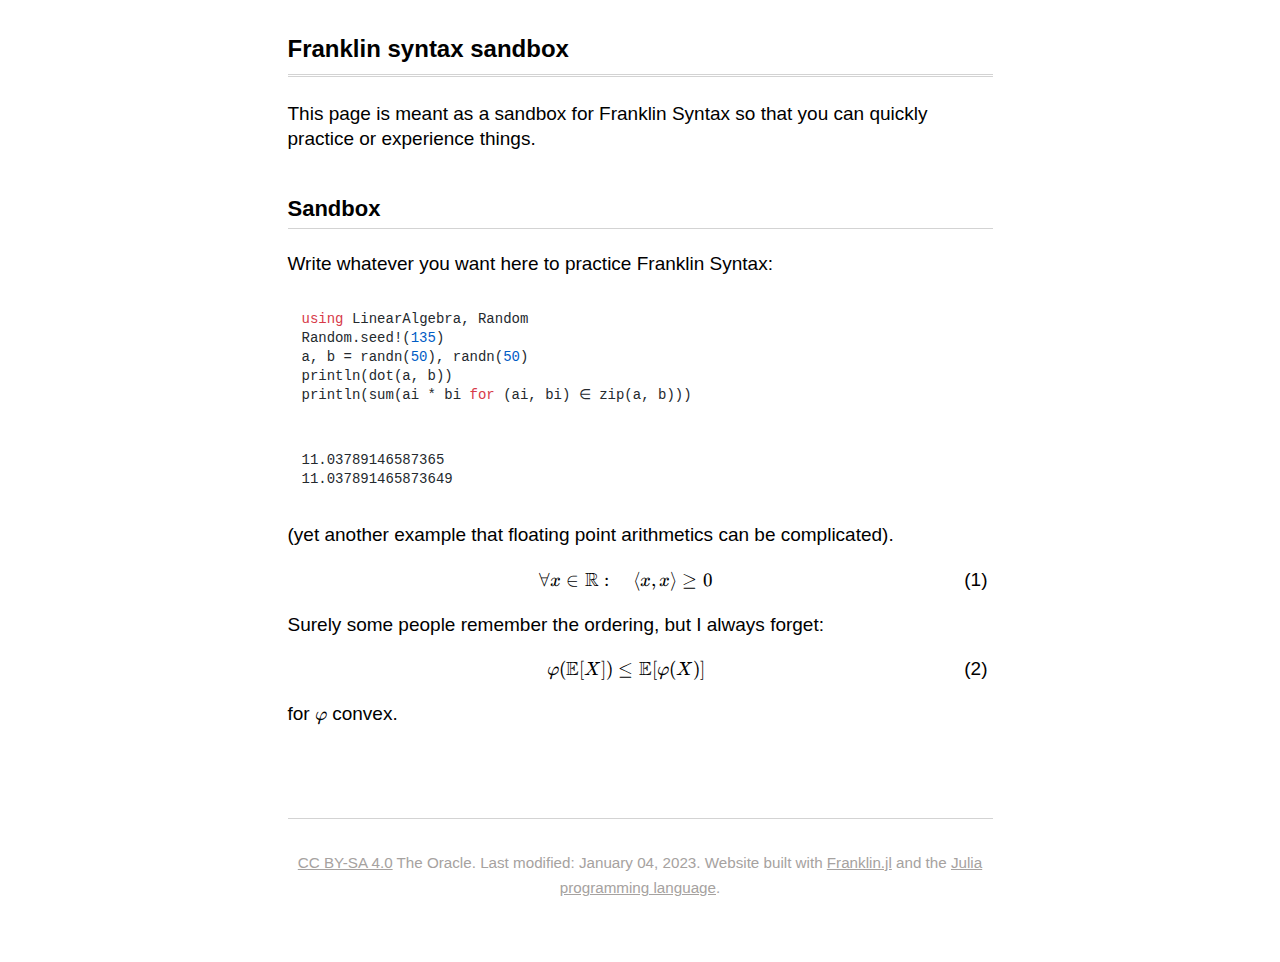
==== index.html @ 7d9d07e1 "Deploying to gh-pages from  @ 5634c76904c3abdac0469a5b4955e408be33cf5e 🚀" ====
<!doctype html> <html lang=en > <meta charset=UTF-8 > <meta name=viewport  content="width=device-width, initial-scale=1"> <link rel=stylesheet  href="/libs/katex/katex.min.css"> <link rel=stylesheet  href="/libs/highlight/styles/github.min.css"> <link rel=stylesheet  href="/css/franklin.css"> <title>Franklin Sandbox</title> <div class=franklin-content ><h1 id=franklin_syntax_sandbox ><a href="#franklin_syntax_sandbox" class=header-anchor >Franklin syntax sandbox</a></h1> <p>This page is meant as a sandbox for Franklin Syntax so that you can quickly practice or experience things.</p> <h2 id=sandbox ><a href="#sandbox" class=header-anchor >Sandbox</a></h2> <p>Write whatever you want here to practice Franklin Syntax:</p> <pre><code class="julia hljs"><span class=hljs-keyword >using</span> LinearAlgebra, Random
Random.seed!(<span class=hljs-number >135</span>)
a, b = randn(<span class=hljs-number >50</span>), randn(<span class=hljs-number >50</span>)
println(dot(a, b))
println(sum(ai * bi <span class=hljs-keyword >for</span> (ai, bi) ∈ zip(a, b)))</code></pre> <pre><code class="plaintext hljs">11.03789146587365
11.037891465873649
</code></pre> <p>&#40;yet another example that floating point arithmetics can be complicated&#41;.</p> <span class=katex-display ><span class=katex ><span class=katex-mathml ><math xmlns="http://www.w3.org/1998/Math/MathML" display=block ><semantics><mrow><mi mathvariant=normal >∀</mi><mi>x</mi><mo>∈</mo><mi mathvariant=double-struck >R</mi><mo>:</mo><mspace width=1em /><mo stretchy=false >⟨</mo><mi>x</mi><mo separator=true >,</mo><mi>x</mi><mo stretchy=false >⟩</mo><mo>≥</mo><mn>0</mn></mrow><annotation encoding="application/x-tex"> \forall x \in \mathbb R:\quad \langle x, x \rangle \ge 0 </annotation></semantics></math></span><span class=katex-html  aria-hidden=true ><span class=base ><span class=strut  style="height:0.7335em;vertical-align:-0.0391em;"></span><span class=mord >∀</span><span class="mord mathnormal">x</span><span class=mspace  style="margin-right:0.2778em;"></span><span class=mrel >∈</span><span class=mspace  style="margin-right:0.2778em;"></span></span><span class=base ><span class=strut  style="height:0.6889em;"></span><span class="mord mathbb">R</span><span class=mspace  style="margin-right:0.2778em;"></span><span class=mrel >:</span><span class=mspace  style="margin-right:1em;"></span><span class=mspace  style="margin-right:0.2778em;"></span></span><span class=base ><span class=strut  style="height:1em;vertical-align:-0.25em;"></span><span class=mopen >⟨</span><span class="mord mathnormal">x</span><span class=mpunct >,</span><span class=mspace  style="margin-right:0.1667em;"></span><span class="mord mathnormal">x</span><span class=mclose >⟩</span><span class=mspace  style="margin-right:0.2778em;"></span><span class=mrel >≥</span><span class=mspace  style="margin-right:0.2778em;"></span></span><span class=base ><span class=strut  style="height:0.6444em;"></span><span class=mord >0</span></span></span></span></span> <p>Surely some people remember the ordering, but I always forget:</p> <span class=katex-display ><span class=katex ><span class=katex-mathml ><math xmlns="http://www.w3.org/1998/Math/MathML" display=block ><semantics><mrow><mi>φ</mi><mo stretchy=false >(</mo><mi mathvariant=double-struck >E</mi><mo stretchy=false >[</mo><mi>X</mi><mo stretchy=false >]</mo><mo stretchy=false >)</mo><mo>≤</mo><mi mathvariant=double-struck >E</mi><mo stretchy=false >[</mo><mi>φ</mi><mo stretchy=false >(</mo><mi>X</mi><mo stretchy=false >)</mo><mo stretchy=false >]</mo></mrow><annotation encoding="application/x-tex"> \varphi(\mathbb E[X]) \le \mathbb E[\varphi(X)] </annotation></semantics></math></span><span class=katex-html  aria-hidden=true ><span class=base ><span class=strut  style="height:1em;vertical-align:-0.25em;"></span><span class="mord mathnormal">φ</span><span class=mopen >(</span><span class="mord mathbb">E</span><span class=mopen >[</span><span class="mord mathnormal" style="margin-right:0.07847em;">X</span><span class=mclose >])</span><span class=mspace  style="margin-right:0.2778em;"></span><span class=mrel >≤</span><span class=mspace  style="margin-right:0.2778em;"></span></span><span class=base ><span class=strut  style="height:1em;vertical-align:-0.25em;"></span><span class="mord mathbb">E</span><span class=mopen >[</span><span class="mord mathnormal">φ</span><span class=mopen >(</span><span class="mord mathnormal" style="margin-right:0.07847em;">X</span><span class=mclose >)]</span></span></span></span></span> <p>for <span class=katex ><span class=katex-mathml ><math xmlns="http://www.w3.org/1998/Math/MathML"><semantics><mrow><mi>φ</mi></mrow><annotation encoding="application/x-tex">\varphi</annotation></semantics></math></span><span class=katex-html  aria-hidden=true ><span class=base ><span class=strut  style="height:0.625em;vertical-align:-0.1944em;"></span><span class="mord mathnormal">φ</span></span></span></span> convex.</p> <div class=page-foot > <a href="http://creativecommons.org/licenses/by-sa/4.0/">CC BY-SA 4.0</a> The Oracle. Last modified: January 04, 2023. Website built with <a href="https://github.com/tlienart/Franklin.jl">Franklin.jl</a> and the <a href="https://julialang.org">Julia programming language</a>. </div> </div> <script src="/libs/highlight/highlight.min.js"></script> <script>hljs.highlightAll();hljs.configure({tabReplace: ' '});</script>
---- libs/highlight/styles/github.min.css ----
pre code.hljs{display:block;overflow-x:auto;padding:1em}code.hljs{padding:3px 5px}/*!
  Theme: GitHub
  Description: Light theme as seen on github.com
  Author: github.com
  Maintainer: @Hirse
  Updated: 2021-05-15

  Outdated base version: https://github.com/primer/github-syntax-light
  Current colors taken from GitHub's CSS
*/.hljs{color:#24292e;background:#fff}.hljs-doctag,.hljs-keyword,.hljs-meta .hljs-keyword,.hljs-template-tag,.hljs-template-variable,.hljs-type,.hljs-variable.language_{color:#d73a49}.hljs-title,.hljs-title.class_,.hljs-title.class_.inherited__,.hljs-title.function_{color:#6f42c1}.hljs-attr,.hljs-attribute,.hljs-literal,.hljs-meta,.hljs-number,.hljs-operator,.hljs-selector-attr,.hljs-selector-class,.hljs-selector-id,.hljs-variable{color:#005cc5}.hljs-meta .hljs-string,.hljs-regexp,.hljs-string{color:#032f62}.hljs-built_in,.hljs-symbol{color:#e36209}.hljs-code,.hljs-comment,.hljs-formula{color:#6a737d}.hljs-name,.hljs-quote,.hljs-selector-pseudo,.hljs-selector-tag{color:#22863a}.hljs-subst{color:#24292e}.hljs-section{color:#005cc5;font-weight:700}.hljs-bullet{color:#735c0f}.hljs-emphasis{color:#24292e;font-style:italic}.hljs-strong{color:#24292e;font-weight:700}.hljs-addition{color:#22863a;background-color:#f0fff4}.hljs-deletion{color:#b31d28;background-color:#ffeef0}
---- css/franklin.css ----
@charset "utf-8"; :root{--block-background:hsl(0,0%,94%);--output-background:hsl(0,0%,98%);--small:14px;--normal:19px;--text-color:hsv(0,0%,20%)}html{font-family:Helvetica,Arial,sans-serif;font-size:var(--normal);color:var(--text-color)}.franklin-content .row{display:block}.franklin-content .left{float:left;margin-right:15px}.franklin-content .right{float:right}.franklin-content .container img{width:auto;padding-left:0;border-radius:10px}.franklin-content .footnote{position:relative;top:-0.5em;font-size:70%}.franklin-content .page-foot a{text-decoration:none;color:#a6a2a0;text-decoration:underline}.page-foot{font-size:80%;font-family:Arial,serif;color:#a6a2a0;text-align:center;margin-top:6em;border-top:1px solid lightgrey;padding-top:2em;margin-bottom:4em}.franklin-toc li{margin:.6rem 0}.franklin-content{position:relative;padding-left:12.5%;padding-right:12.5%;line-height:1.35em}@media (min-width:940px){.franklin-content{width:705px;margin-left:auto;margin-right:auto}}@media (max-width:480px){.franklin-content{padding-left:6%;padding-right:6%}}.franklin-content h1{font-size:24px}.franklin-content h2{font-size:22px}.franklin-content h3{font-size:20px}.franklin-content h1,h2,h3,h4,h5,h6{text-align:left}.franklin-content h1{padding-bottom:.5em;border-bottom:3px double lightgrey;margin-top:1.5em;margin-bottom:1em}.franklin-content h2{padding-bottom:.3em;border-bottom:1px solid lightgrey;margin-top:2em;margin-bottom:1em}.franklin-content h1 a{color:inherit}.franklin-content h1 a:hover{text-decoration:none}.franklin-content h2 a{color:inherit}.franklin-content h2 a:hover{text-decoration:none}.franklin-content h3 a{color:inherit}.franklin-content h3 a:hover{text-decoration:none}.franklin-content h4 a{color:inherit}.franklin-content h4 a:hover{text-decoration:none}.franklin-content h5 a{color:inherit}.franklin-content h5 a:hover{text-decoration:none}.franklin-content h6 a{color:inherit}.franklin-content h6 a:hover{text-decoration:none}.franklin-content table{margin-left:auto;margin-right:auto;border-collapse:collapse;text-align:center}.franklin-toc ol ol{list-style-type:lower-alpha}.franklin-content th,td{font-size:var(--small);padding:10px;border:1px solid black}.franklin-content blockquote{background:var(--block-background);border-left:7px solid #a8a8a8;margin:1.5em 10px;padding:.5em 10px;font-style:italic}.franklin-content blockquote p{display:inline}.franklin-content li p{margin:10px 0}.franklin-content a{color:#004de6;text-decoration:none}.franklin-content a:hover{text-decoration:underline}.franklin-content .eqref a{color:green}.franklin-content .bibref a{color:green}.franklin-content sup{font-size:70%;vertical-align:super;line-height:0}.franklin-content table.fndef{margin:0;margin-bottom:10px}.franklin-content .fndef tr,td{padding:0;border:0;text-align:left}.franklin-content .fndef tr{border-left:2px solid lightgray}.franklin-content .fndef td.fndef-backref{vertical-align:top;font-size:70%;padding-left:5px}.franklin-content .fndef td.fndef-content{font-size:80%;padding-left:10px;width:100%}.franklin-content img{width:70%;text-align:center;padding-left:10%}.franklin-content .img-small img{width:50%;text-align:center;padding-left:20%}body{counter-reset:eqnum}.katex{font-size:1em !important}.katex-display .katex{display:inline-block;white-space:normal}.katex-display::after{counter-increment:eqnum;content:"(" counter(eqnum) ")";position:relative;float:right;padding-right:5px}.nonumber .katex-display::after{counter-increment:nothing;content:""}code{background-color:var(--block-background);padding:.1em .2em;border-radius:2px;font-size:var(--small)}.hljs{font-size:var(--small);line-height:1.35em;border-radius:10px}.hljs-meta{font-weight:bold}.hljs-meta.shell_{color:crimson}.hljs-meta.prompt_{color:#19b333}.code-output{background:var(--output-background);border:1px dashed #dbdbdb}.franklin-content .colbox-blue{background-color:#eef3f5;padding-top:5px;padding-right:10px;padding-left:10px;padding-bottom:5px;margin-left:5px;margin-top:5px;margin-bottom:5px;border-radius:0 10px 10px 0;border-left:5px solid #4c9cf1}
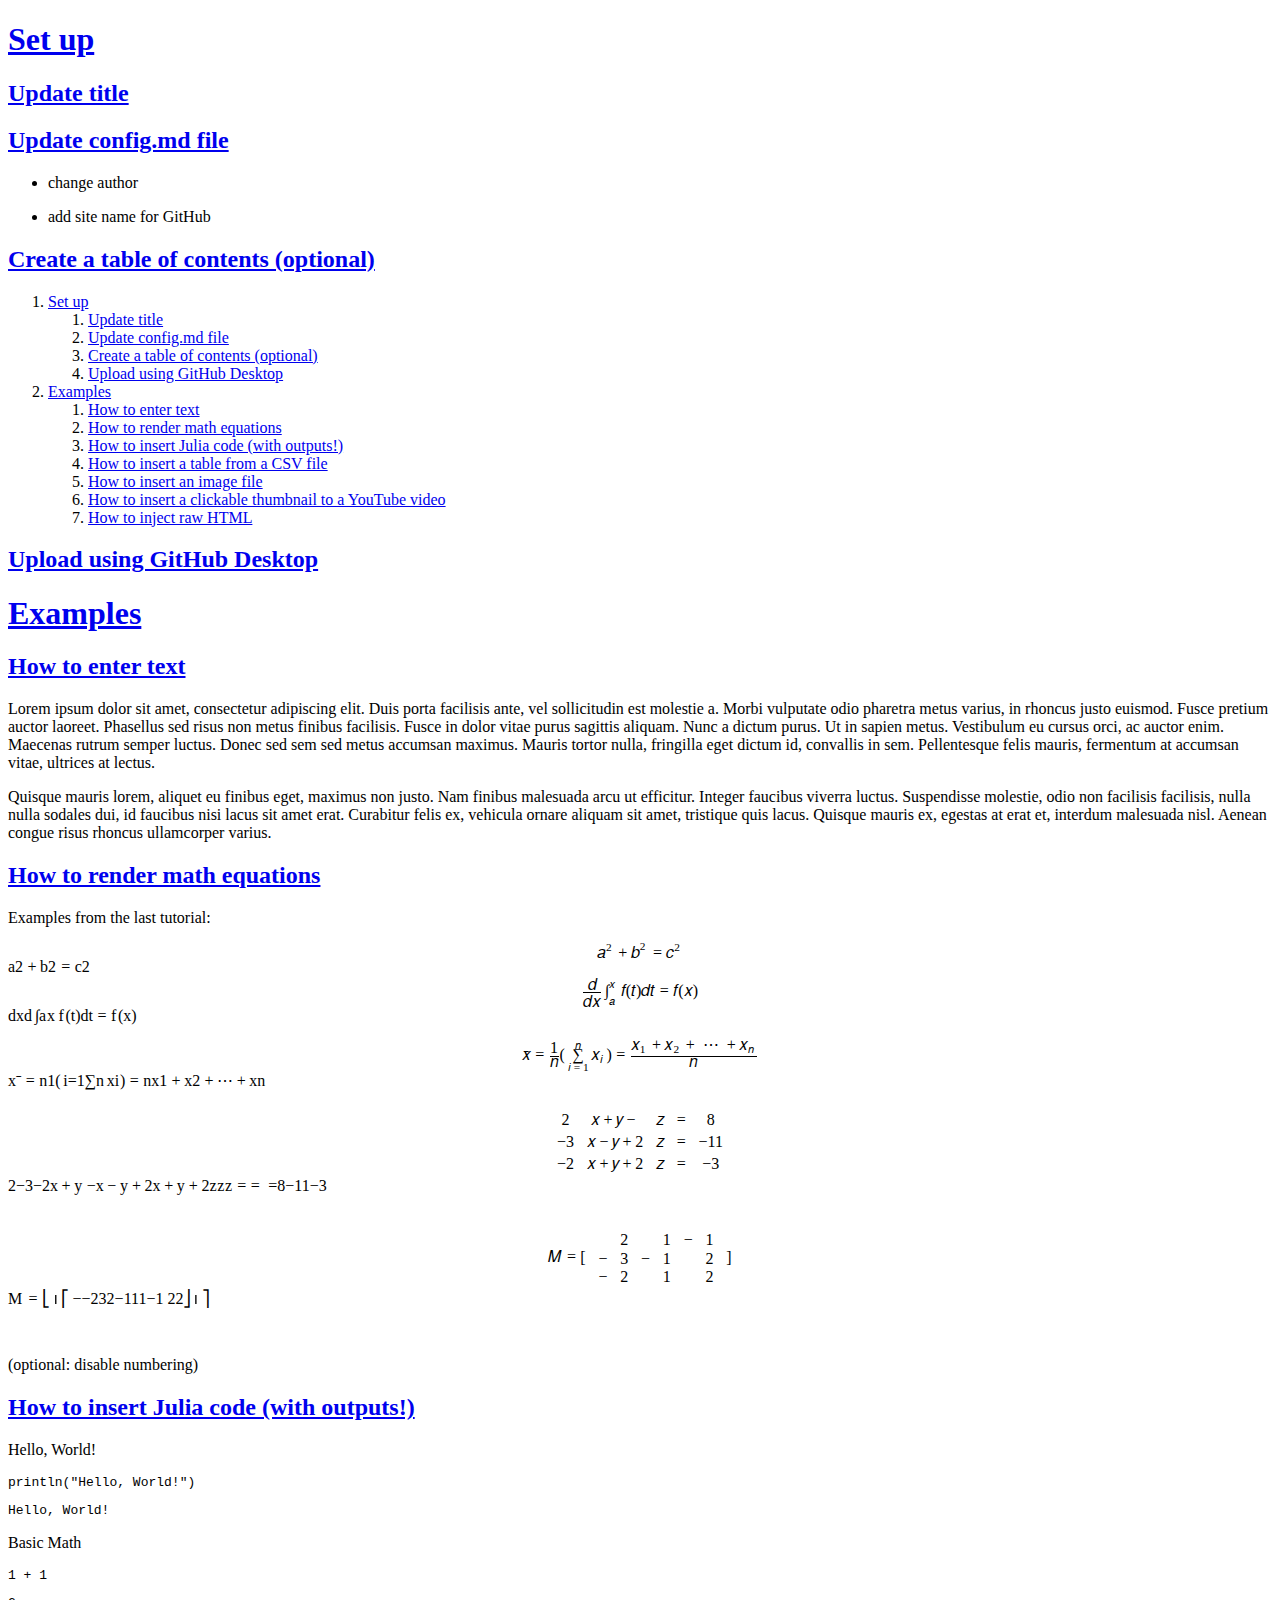
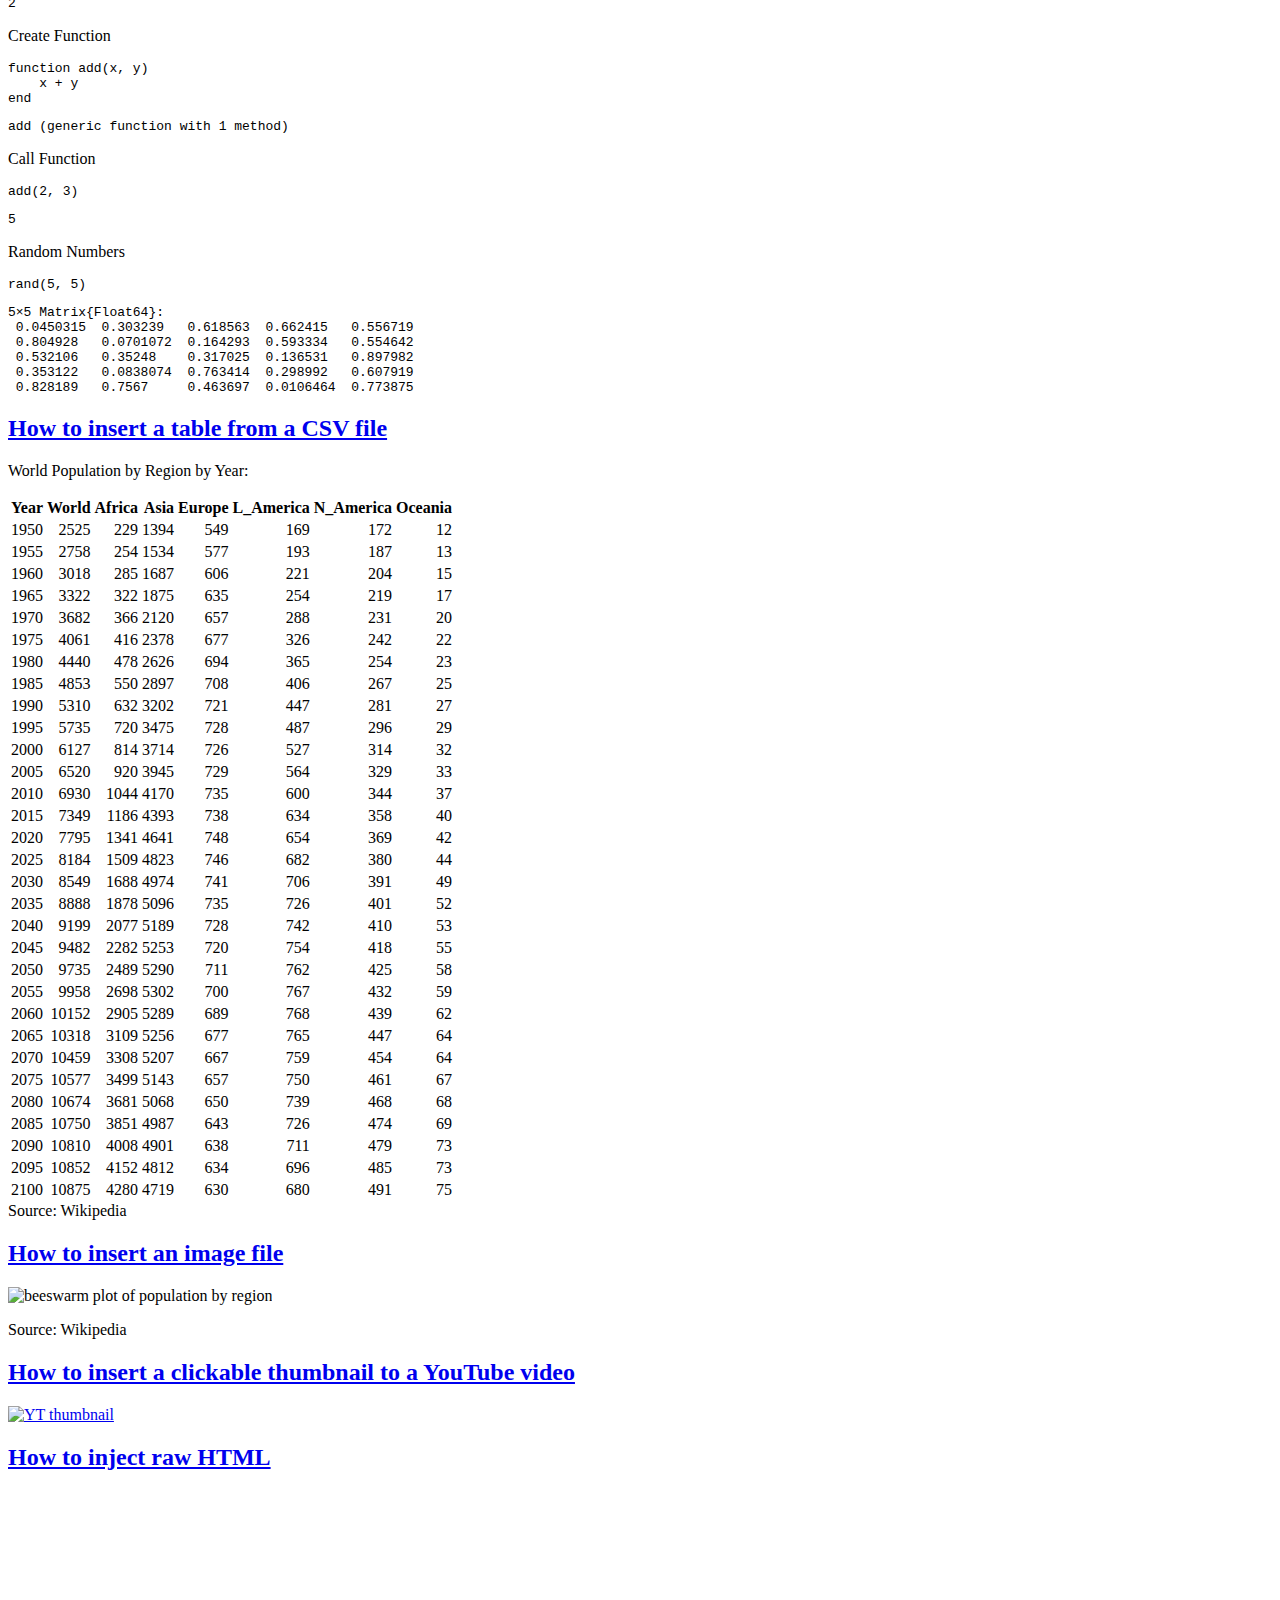
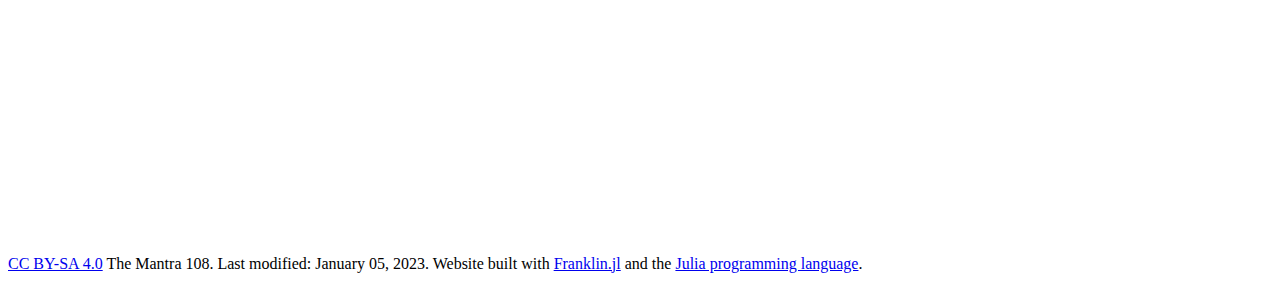
==== commit 64674619: "Deploying to gh-pages from  @ 69cf12d50ca80615fcc13f87eafd05149c657772 🚀" ====
--- a/index.html
+++ b/index.html
@@ -1,7 +1,50 @@
-<!doctype html> <html lang=en > <meta charset=UTF-8 > <meta name=viewport  content="width=device-width, initial-scale=1"> <link rel=stylesheet  href="/libs/katex/katex.min.css"> <link rel=stylesheet  href="/libs/highlight/styles/github.min.css"> <link rel=stylesheet  href="/css/franklin.css"> <title>Franklin Sandbox</title> <div class=franklin-content ><h1 id=franklin_syntax_sandbox ><a href="#franklin_syntax_sandbox" class=header-anchor >Franklin syntax sandbox</a></h1> <p>This page is meant as a sandbox for Franklin Syntax so that you can quickly practice or experience things.</p> <h2 id=sandbox ><a href="#sandbox" class=header-anchor >Sandbox</a></h2> <p>Write whatever you want here to practice Franklin Syntax:</p> <pre><code class="julia hljs"><span class=hljs-keyword >using</span> LinearAlgebra, Random
-Random.seed!(<span class=hljs-number >135</span>)
-a, b = randn(<span class=hljs-number >50</span>), randn(<span class=hljs-number >50</span>)
-println(dot(a, b))
-println(sum(ai * bi <span class=hljs-keyword >for</span> (ai, bi) ∈ zip(a, b)))</code></pre> <pre><code class="plaintext hljs">11.03789146587365
-11.037891465873649
-</code></pre> <p>&#40;yet another example that floating point arithmetics can be complicated&#41;.</p> <span class=katex-display ><span class=katex ><span class=katex-mathml ><math xmlns="http://www.w3.org/1998/Math/MathML" display=block ><semantics><mrow><mi mathvariant=normal >∀</mi><mi>x</mi><mo>∈</mo><mi mathvariant=double-struck >R</mi><mo>:</mo><mspace width=1em /><mo stretchy=false >⟨</mo><mi>x</mi><mo separator=true >,</mo><mi>x</mi><mo stretchy=false >⟩</mo><mo>≥</mo><mn>0</mn></mrow><annotation encoding="application/x-tex"> \forall x \in \mathbb R:\quad \langle x, x \rangle \ge 0 </annotation></semantics></math></span><span class=katex-html  aria-hidden=true ><span class=base ><span class=strut  style="height:0.7335em;vertical-align:-0.0391em;"></span><span class=mord >∀</span><span class="mord mathnormal">x</span><span class=mspace  style="margin-right:0.2778em;"></span><span class=mrel >∈</span><span class=mspace  style="margin-right:0.2778em;"></span></span><span class=base ><span class=strut  style="height:0.6889em;"></span><span class="mord mathbb">R</span><span class=mspace  style="margin-right:0.2778em;"></span><span class=mrel >:</span><span class=mspace  style="margin-right:1em;"></span><span class=mspace  style="margin-right:0.2778em;"></span></span><span class=base ><span class=strut  style="height:1em;vertical-align:-0.25em;"></span><span class=mopen >⟨</span><span class="mord mathnormal">x</span><span class=mpunct >,</span><span class=mspace  style="margin-right:0.1667em;"></span><span class="mord mathnormal">x</span><span class=mclose >⟩</span><span class=mspace  style="margin-right:0.2778em;"></span><span class=mrel >≥</span><span class=mspace  style="margin-right:0.2778em;"></span></span><span class=base ><span class=strut  style="height:0.6444em;"></span><span class=mord >0</span></span></span></span></span> <p>Surely some people remember the ordering, but I always forget:</p> <span class=katex-display ><span class=katex ><span class=katex-mathml ><math xmlns="http://www.w3.org/1998/Math/MathML" display=block ><semantics><mrow><mi>φ</mi><mo stretchy=false >(</mo><mi mathvariant=double-struck >E</mi><mo stretchy=false >[</mo><mi>X</mi><mo stretchy=false >]</mo><mo stretchy=false >)</mo><mo>≤</mo><mi mathvariant=double-struck >E</mi><mo stretchy=false >[</mo><mi>φ</mi><mo stretchy=false >(</mo><mi>X</mi><mo stretchy=false >)</mo><mo stretchy=false >]</mo></mrow><annotation encoding="application/x-tex"> \varphi(\mathbb E[X]) \le \mathbb E[\varphi(X)] </annotation></semantics></math></span><span class=katex-html  aria-hidden=true ><span class=base ><span class=strut  style="height:1em;vertical-align:-0.25em;"></span><span class="mord mathnormal">φ</span><span class=mopen >(</span><span class="mord mathbb">E</span><span class=mopen >[</span><span class="mord mathnormal" style="margin-right:0.07847em;">X</span><span class=mclose >])</span><span class=mspace  style="margin-right:0.2778em;"></span><span class=mrel >≤</span><span class=mspace  style="margin-right:0.2778em;"></span></span><span class=base ><span class=strut  style="height:1em;vertical-align:-0.25em;"></span><span class="mord mathbb">E</span><span class=mopen >[</span><span class="mord mathnormal">φ</span><span class=mopen >(</span><span class="mord mathnormal" style="margin-right:0.07847em;">X</span><span class=mclose >)]</span></span></span></span></span> <p>for <span class=katex ><span class=katex-mathml ><math xmlns="http://www.w3.org/1998/Math/MathML"><semantics><mrow><mi>φ</mi></mrow><annotation encoding="application/x-tex">\varphi</annotation></semantics></math></span><span class=katex-html  aria-hidden=true ><span class=base ><span class=strut  style="height:0.625em;vertical-align:-0.1944em;"></span><span class="mord mathnormal">φ</span></span></span></span> convex.</p> <div class=page-foot > <a href="http://creativecommons.org/licenses/by-sa/4.0/">CC BY-SA 4.0</a> The Oracle. Last modified: January 04, 2023. Website built with <a href="https://github.com/tlienart/Franklin.jl">Franklin.jl</a> and the <a href="https://julialang.org">Julia programming language</a>. </div> </div> <script src="/libs/highlight/highlight.min.js"></script> <script>hljs.highlightAll();hljs.configure({tabReplace: ' '});</script>+<!doctype html> <html lang=en > <meta charset=UTF-8 > <meta name=viewport  content="width=device-width, initial-scale=1"> <link rel=stylesheet  href="/mysite11/libs/katex/katex.min.css"> <link rel=stylesheet  href="/mysite11/libs/highlight/styles/github.min.css"> <link rel=stylesheet  href="/mysite11/css/franklin.css"> <title>My Franklin Sandbox</title> <div class=franklin-content ><h1 id=set_up ><a href="#set_up" class=header-anchor >Set up</a></h1> <h2 id=update_title ><a href="#update_title" class=header-anchor >Update title</a></h2> <h2 id=update_configmd_file ><a href="#update_configmd_file" class=header-anchor >Update config.md file</a></h2> <ul> <li><p>change author</p> <li><p>add site name for GitHub</p> </ul> <h2 id=create_a_table_of_contents_optional ><a href="#create_a_table_of_contents_optional" class=header-anchor >Create a table of contents &#40;optional&#41;</a></h2> <div class=franklin-toc ><ol><li><a href="#set_up">Set up</a><ol><li><a href="#update_title">Update title</a><li><a href="#update_configmd_file">Update config.md file</a><li><a href="#create_a_table_of_contents_optional">Create a table of contents &#40;optional&#41;</a><li><a href="#upload_using_github_desktop">Upload using GitHub Desktop</a></ol><li><a href="#examples">Examples</a><ol><li><a href="#how_to_enter_text">How to enter text</a><li><a href="#how_to_render_math_equations">How to render math equations</a><li><a href="#how_to_insert_julia_code_with_outputs">How to insert Julia code &#40;with outputs&#33;&#41;</a><li><a href="#how_to_insert_a_table_from_a_csv_file">How to insert a table from a CSV file</a><li><a href="#how_to_insert_an_image_file">How to insert an image file</a><li><a href="#how_to_insert_a_clickable_thumbnail_to_a_youtube_video">How to insert a clickable thumbnail to a YouTube video</a><li><a href="#how_to_inject_raw_html">How to inject raw HTML</a></ol></ol></div> <h2 id=upload_using_github_desktop ><a href="#upload_using_github_desktop" class=header-anchor >Upload using GitHub Desktop</a></h2> <h1 id=examples ><a href="#examples" class=header-anchor >Examples</a></h1> <h2 id=how_to_enter_text ><a href="#how_to_enter_text" class=header-anchor >How to enter text</a></h2> <p>Lorem ipsum dolor sit amet, consectetur adipiscing elit. Duis porta facilisis ante, vel sollicitudin est molestie a. Morbi vulputate odio pharetra metus varius, in rhoncus justo euismod. Fusce pretium auctor laoreet. Phasellus sed risus non metus finibus facilisis. Fusce in dolor vitae purus sagittis aliquam. Nunc a dictum purus. Ut in sapien metus. Vestibulum eu cursus orci, ac auctor enim. Maecenas rutrum semper luctus. Donec sed sem sed metus accumsan maximus. Mauris tortor nulla, fringilla eget dictum id, convallis in sem. Pellentesque felis mauris, fermentum at accumsan vitae, ultrices at lectus.</p> <p>Quisque mauris lorem, aliquet eu finibus eget, maximus non justo. Nam finibus malesuada arcu ut efficitur. Integer faucibus viverra luctus. Suspendisse molestie, odio non facilisis facilisis, nulla nulla sodales dui, id faucibus nisi lacus sit amet erat. Curabitur felis ex, vehicula ornare aliquam sit amet, tristique quis lacus. Quisque mauris ex, egestas at erat et, interdum malesuada nisl. Aenean congue risus rhoncus ullamcorper varius. </p> <h2 id=how_to_render_math_equations ><a href="#how_to_render_math_equations" class=header-anchor >How to render math equations</a></h2> <p>Examples from the last tutorial:</p> <span class=katex-display ><span class=katex ><span class=katex-mathml ><math xmlns="http://www.w3.org/1998/Math/MathML" display=block ><semantics><mrow><msup><mi>a</mi><mn>2</mn></msup><mo>+</mo><msup><mi>b</mi><mn>2</mn></msup><mo>=</mo><msup><mi>c</mi><mn>2</mn></msup></mrow><annotation encoding="application/x-tex"> a^2 + b^2 = c^2 </annotation></semantics></math></span><span class=katex-html  aria-hidden=true ><span class=base ><span class=strut  style="height:0.9474em;vertical-align:-0.0833em;"></span><span class=mord ><span class="mord mathnormal">a</span><span class=msupsub ><span class=vlist-t ><span class=vlist-r ><span class=vlist  style="height:0.8641em;"><span style="top:-3.113em;margin-right:0.05em;"><span class=pstrut  style="height:2.7em;"></span><span class="sizing reset-size6 size3 mtight"><span class="mord mtight">2</span></span></span></span></span></span></span></span><span class=mspace  style="margin-right:0.2222em;"></span><span class=mbin >+</span><span class=mspace  style="margin-right:0.2222em;"></span></span><span class=base ><span class=strut  style="height:0.8641em;"></span><span class=mord ><span class="mord mathnormal">b</span><span class=msupsub ><span class=vlist-t ><span class=vlist-r ><span class=vlist  style="height:0.8641em;"><span style="top:-3.113em;margin-right:0.05em;"><span class=pstrut  style="height:2.7em;"></span><span class="sizing reset-size6 size3 mtight"><span class="mord mtight">2</span></span></span></span></span></span></span></span><span class=mspace  style="margin-right:0.2778em;"></span><span class=mrel >=</span><span class=mspace  style="margin-right:0.2778em;"></span></span><span class=base ><span class=strut  style="height:0.8641em;"></span><span class=mord ><span class="mord mathnormal">c</span><span class=msupsub ><span class=vlist-t ><span class=vlist-r ><span class=vlist  style="height:0.8641em;"><span style="top:-3.113em;margin-right:0.05em;"><span class=pstrut  style="height:2.7em;"></span><span class="sizing reset-size6 size3 mtight"><span class="mord mtight">2</span></span></span></span></span></span></span></span></span></span></span></span> <span class=katex-display ><span class=katex ><span class=katex-mathml ><math xmlns="http://www.w3.org/1998/Math/MathML" display=block ><semantics><mrow><mfrac><mi>d</mi><mrow><mi>d</mi><mi>x</mi></mrow></mfrac><msubsup><mo>∫</mo><mi>a</mi><mi>x</mi></msubsup><mi>f</mi><mo stretchy=false >(</mo><mi>t</mi><mo stretchy=false >)</mo><mi>d</mi><mi>t</mi><mo>=</mo><mi>f</mi><mo stretchy=false >(</mo><mi>x</mi><mo stretchy=false >)</mo></mrow><annotation encoding="application/x-tex"> \frac{d}{dx} \int_a^x f(t)dt = f(x) </annotation></semantics></math></span><span class=katex-html  aria-hidden=true ><span class=base ><span class=strut  style="height:2.3262em;vertical-align:-0.9119em;"></span><span class=mord ><span class="mopen nulldelimiter"></span><span class=mfrac ><span class="vlist-t vlist-t2"><span class=vlist-r ><span class=vlist  style="height:1.3714em;"><span style="top:-2.314em;"><span class=pstrut  style="height:3em;"></span><span class=mord ><span class="mord mathnormal">d</span><span class="mord mathnormal">x</span></span></span><span style="top:-3.23em;"><span class=pstrut  style="height:3em;"></span><span class=frac-line  style="border-bottom-width:0.04em;"></span></span><span style="top:-3.677em;"><span class=pstrut  style="height:3em;"></span><span class=mord ><span class="mord mathnormal">d</span></span></span></span><span class=vlist-s >​</span></span><span class=vlist-r ><span class=vlist  style="height:0.686em;"><span></span></span></span></span></span><span class="mclose nulldelimiter"></span></span><span class=mspace  style="margin-right:0.1667em;"></span><span class=mop ><span class="mop op-symbol large-op" style="margin-right:0.44445em;position:relative;top:-0.0011em;">∫</span><span class=msupsub ><span class="vlist-t vlist-t2"><span class=vlist-r ><span class=vlist  style="height:1.4143em;"><span style="top:-1.7881em;margin-left:-0.4445em;margin-right:0.05em;"><span class=pstrut  style="height:2.7em;"></span><span class="sizing reset-size6 size3 mtight"><span class="mord mathnormal mtight">a</span></span></span><span style="top:-3.8129em;margin-right:0.05em;"><span class=pstrut  style="height:2.7em;"></span><span class="sizing reset-size6 size3 mtight"><span class="mord mathnormal mtight">x</span></span></span></span><span class=vlist-s >​</span></span><span class=vlist-r ><span class=vlist  style="height:0.9119em;"><span></span></span></span></span></span></span><span class=mspace  style="margin-right:0.1667em;"></span><span class="mord mathnormal" style="margin-right:0.10764em;">f</span><span class=mopen >(</span><span class="mord mathnormal">t</span><span class=mclose >)</span><span class="mord mathnormal">d</span><span class="mord mathnormal">t</span><span class=mspace  style="margin-right:0.2778em;"></span><span class=mrel >=</span><span class=mspace  style="margin-right:0.2778em;"></span></span><span class=base ><span class=strut  style="height:1em;vertical-align:-0.25em;"></span><span class="mord mathnormal" style="margin-right:0.10764em;">f</span><span class=mopen >(</span><span class="mord mathnormal">x</span><span class=mclose >)</span></span></span></span></span> <span class=katex-display ><span class=katex ><span class=katex-mathml ><math xmlns="http://www.w3.org/1998/Math/MathML" display=block ><semantics><mrow><mover accent=true ><mi>x</mi><mo>ˉ</mo></mover><mo>=</mo><mfrac><mn>1</mn><mi>n</mi></mfrac><mo fence=false  stretchy=true  minsize=3em  maxsize=3em >(</mo><munderover><mo>∑</mo><mrow><mi>i</mi><mo>=</mo><mn>1</mn></mrow><mi>n</mi></munderover><msub><mi>x</mi><mi>i</mi></msub><mo fence=false  stretchy=true  minsize=3em  maxsize=3em >)</mo><mo>=</mo><mfrac><mrow><msub><mi>x</mi><mn>1</mn></msub><mo>+</mo><msub><mi>x</mi><mn>2</mn></msub><mo>+</mo><mo>⋯</mo><mo>+</mo><msub><mi>x</mi><mi>n</mi></msub></mrow><mi>n</mi></mfrac></mrow><annotation encoding="application/x-tex"> \bar{x} = \frac{1}{n} \Bigg(\sum_{i=1}^n x_i \Bigg) = \frac{x_1 + x_2 + \cdots + x_n}{n} </annotation></semantics></math></span><span class=katex-html  aria-hidden=true ><span class=base ><span class=strut  style="height:0.5678em;"></span><span class="mord accent"><span class=vlist-t ><span class=vlist-r ><span class=vlist  style="height:0.5678em;"><span style="top:-3em;"><span class=pstrut  style="height:3em;"></span><span class="mord mathnormal">x</span></span><span style="top:-3em;"><span class=pstrut  style="height:3em;"></span><span class=accent-body  style="left:-0.2222em;"><span class=mord >ˉ</span></span></span></span></span></span></span><span class=mspace  style="margin-right:0.2778em;"></span><span class=mrel >=</span><span class=mspace  style="margin-right:0.2778em;"></span></span><span class=base ><span class=strut  style="height:3.0277em;vertical-align:-1.2777em;"></span><span class=mord ><span class="mopen nulldelimiter"></span><span class=mfrac ><span class="vlist-t vlist-t2"><span class=vlist-r ><span class=vlist  style="height:1.3214em;"><span style="top:-2.314em;"><span class=pstrut  style="height:3em;"></span><span class=mord ><span class="mord mathnormal">n</span></span></span><span style="top:-3.23em;"><span class=pstrut  style="height:3em;"></span><span class=frac-line  style="border-bottom-width:0.04em;"></span></span><span style="top:-3.677em;"><span class=pstrut  style="height:3em;"></span><span class=mord ><span class=mord >1</span></span></span></span><span class=vlist-s >​</span></span><span class=vlist-r ><span class=vlist  style="height:0.686em;"><span></span></span></span></span></span><span class="mclose nulldelimiter"></span></span><span class=mord ><span class="delimsizing size4">(</span></span><span class=mspace  style="margin-right:0.1667em;"></span><span class="mop op-limits"><span class="vlist-t vlist-t2"><span class=vlist-r ><span class=vlist  style="height:1.6514em;"><span style="top:-1.8723em;margin-left:0em;"><span class=pstrut  style="height:3.05em;"></span><span class="sizing reset-size6 size3 mtight"><span class="mord mtight"><span class="mord mathnormal mtight">i</span><span class="mrel mtight">=</span><span class="mord mtight">1</span></span></span></span><span style="top:-3.05em;"><span class=pstrut  style="height:3.05em;"></span><span><span class="mop op-symbol large-op">∑</span></span></span><span style="top:-4.3em;margin-left:0em;"><span class=pstrut  style="height:3.05em;"></span><span class="sizing reset-size6 size3 mtight"><span class="mord mathnormal mtight">n</span></span></span></span><span class=vlist-s >​</span></span><span class=vlist-r ><span class=vlist  style="height:1.2777em;"><span></span></span></span></span></span><span class=mspace  style="margin-right:0.1667em;"></span><span class=mord ><span class="mord mathnormal">x</span><span class=msupsub ><span class="vlist-t vlist-t2"><span class=vlist-r ><span class=vlist  style="height:0.3117em;"><span style="top:-2.55em;margin-left:0em;margin-right:0.05em;"><span class=pstrut  style="height:2.7em;"></span><span class="sizing reset-size6 size3 mtight"><span class="mord mathnormal mtight">i</span></span></span></span><span class=vlist-s >​</span></span><span class=vlist-r ><span class=vlist  style="height:0.15em;"><span></span></span></span></span></span></span><span class=mord ><span class="delimsizing size4">)</span></span><span class=mspace  style="margin-right:0.2778em;"></span><span class=mrel >=</span><span class=mspace  style="margin-right:0.2778em;"></span></span><span class=base ><span class=strut  style="height:1.9463em;vertical-align:-0.686em;"></span><span class=mord ><span class="mopen nulldelimiter"></span><span class=mfrac ><span class="vlist-t vlist-t2"><span class=vlist-r ><span class=vlist  style="height:1.2603em;"><span style="top:-2.314em;"><span class=pstrut  style="height:3em;"></span><span class=mord ><span class="mord mathnormal">n</span></span></span><span style="top:-3.23em;"><span class=pstrut  style="height:3em;"></span><span class=frac-line  style="border-bottom-width:0.04em;"></span></span><span style="top:-3.677em;"><span class=pstrut  style="height:3em;"></span><span class=mord ><span class=mord ><span class="mord mathnormal">x</span><span class=msupsub ><span class="vlist-t vlist-t2"><span class=vlist-r ><span class=vlist  style="height:0.3011em;"><span style="top:-2.55em;margin-left:0em;margin-right:0.05em;"><span class=pstrut  style="height:2.7em;"></span><span class="sizing reset-size6 size3 mtight"><span class="mord mtight">1</span></span></span></span><span class=vlist-s >​</span></span><span class=vlist-r ><span class=vlist  style="height:0.15em;"><span></span></span></span></span></span></span><span class=mspace  style="margin-right:0.2222em;"></span><span class=mbin >+</span><span class=mspace  style="margin-right:0.2222em;"></span><span class=mord ><span class="mord mathnormal">x</span><span class=msupsub ><span class="vlist-t vlist-t2"><span class=vlist-r ><span class=vlist  style="height:0.3011em;"><span style="top:-2.55em;margin-left:0em;margin-right:0.05em;"><span class=pstrut  style="height:2.7em;"></span><span class="sizing reset-size6 size3 mtight"><span class="mord mtight">2</span></span></span></span><span class=vlist-s >​</span></span><span class=vlist-r ><span class=vlist  style="height:0.15em;"><span></span></span></span></span></span></span><span class=mspace  style="margin-right:0.2222em;"></span><span class=mbin >+</span><span class=mspace  style="margin-right:0.2222em;"></span><span class=minner >⋯</span><span class=mspace  style="margin-right:0.2222em;"></span><span class=mbin >+</span><span class=mspace  style="margin-right:0.2222em;"></span><span class=mord ><span class="mord mathnormal">x</span><span class=msupsub ><span class="vlist-t vlist-t2"><span class=vlist-r ><span class=vlist  style="height:0.1514em;"><span style="top:-2.55em;margin-left:0em;margin-right:0.05em;"><span class=pstrut  style="height:2.7em;"></span><span class="sizing reset-size6 size3 mtight"><span class="mord mathnormal mtight">n</span></span></span></span><span class=vlist-s >​</span></span><span class=vlist-r ><span class=vlist  style="height:0.15em;"><span></span></span></span></span></span></span></span></span></span><span class=vlist-s >​</span></span><span class=vlist-r ><span class=vlist  style="height:0.686em;"><span></span></span></span></span></span><span class="mclose nulldelimiter"></span></span></span></span></span></span> <span class=katex-display ><span class=katex ><span class=katex-mathml ><math xmlns="http://www.w3.org/1998/Math/MathML" display=block ><semantics><mtable rowspacing=0.25em  columnalign="right left right left right left" columnspacing=0em ><mtr><mtd><mstyle scriptlevel=0  displaystyle=true ><mn>2</mn></mstyle></mtd><mtd><mstyle scriptlevel=0  displaystyle=true ><mrow><mrow></mrow><mi>x</mi><mo>+</mo><mi>y</mi><mtext> </mtext><mo>−</mo></mrow></mstyle></mtd><mtd><mstyle scriptlevel=0  displaystyle=true ><mi>z</mi></mstyle></mtd><mtd><mstyle scriptlevel=0  displaystyle=true ><mrow><mrow></mrow><mo>=</mo></mrow></mstyle></mtd><mtd><mstyle scriptlevel=0  displaystyle=true ><mn>8</mn></mstyle></mtd></mtr><mtr><mtd><mstyle scriptlevel=0  displaystyle=true ><mrow><mo>−</mo><mn>3</mn></mrow></mstyle></mtd><mtd><mstyle scriptlevel=0  displaystyle=true ><mrow><mrow></mrow><mi>x</mi><mo>−</mo><mi>y</mi><mo>+</mo><mn>2</mn></mrow></mstyle></mtd><mtd><mstyle scriptlevel=0  displaystyle=true ><mi>z</mi></mstyle></mtd><mtd><mstyle scriptlevel=0  displaystyle=true ><mrow><mrow></mrow><mo>=</mo><mtext> </mtext></mrow></mstyle></mtd><mtd><mstyle scriptlevel=0  displaystyle=true ><mrow><mo>−</mo><mn>11</mn></mrow></mstyle></mtd></mtr><mtr><mtd><mstyle scriptlevel=0  displaystyle=true ><mrow><mo>−</mo><mn>2</mn></mrow></mstyle></mtd><mtd><mstyle scriptlevel=0  displaystyle=true ><mrow><mrow></mrow><mi>x</mi><mo>+</mo><mi>y</mi><mo>+</mo><mn>2</mn></mrow></mstyle></mtd><mtd><mstyle scriptlevel=0  displaystyle=true ><mi>z</mi></mstyle></mtd><mtd><mstyle scriptlevel=0  displaystyle=true ><mrow><mrow></mrow><mo>=</mo></mrow></mstyle></mtd><mtd><mstyle scriptlevel=0  displaystyle=true ><mrow><mo>−</mo><mn>3</mn></mrow></mstyle></mtd></mtr></mtable><annotation encoding="application/x-tex"> \begin{alignedat}{3} 2&amp;x + y \space- &amp;z &amp;= &amp;8 \\ -3&amp;x -y + 2&amp;z &amp;= \space&amp;-11 \\ -2&amp;x + y + 2&amp;z &amp;= &amp;-3 \end{alignedat} </annotation></semantics></math></span><span class=katex-html  aria-hidden=true ><span class=base ><span class=strut  style="height:4.5em;vertical-align:-2em;"></span><span class=mord ><span class=mtable ><span class=col-align-r ><span class="vlist-t vlist-t2"><span class=vlist-r ><span class=vlist  style="height:2.5em;"><span style="top:-4.66em;"><span class=pstrut  style="height:3em;"></span><span class=mord ><span class=mord >2</span></span></span><span style="top:-3.16em;"><span class=pstrut  style="height:3em;"></span><span class=mord ><span class=mord >−</span><span class=mord >3</span></span></span><span style="top:-1.66em;"><span class=pstrut  style="height:3em;"></span><span class=mord ><span class=mord >−</span><span class=mord >2</span></span></span></span><span class=vlist-s >​</span></span><span class=vlist-r ><span class=vlist  style="height:2em;"><span></span></span></span></span></span><span class=col-align-l ><span class="vlist-t vlist-t2"><span class=vlist-r ><span class=vlist  style="height:2.5em;"><span style="top:-4.66em;"><span class=pstrut  style="height:3em;"></span><span class=mord ><span class=mord ></span><span class="mord mathnormal">x</span><span class=mspace  style="margin-right:0.2222em;"></span><span class=mbin >+</span><span class=mspace  style="margin-right:0.2222em;"></span><span class="mord mathnormal" style="margin-right:0.03588em;">y</span><span class=mspace > </span><span class=mord >−</span></span></span><span style="top:-3.16em;"><span class=pstrut  style="height:3em;"></span><span class=mord ><span class=mord ></span><span class="mord mathnormal">x</span><span class=mspace  style="margin-right:0.2222em;"></span><span class=mbin >−</span><span class=mspace  style="margin-right:0.2222em;"></span><span class="mord mathnormal" style="margin-right:0.03588em;">y</span><span class=mspace  style="margin-right:0.2222em;"></span><span class=mbin >+</span><span class=mspace  style="margin-right:0.2222em;"></span><span class=mord >2</span></span></span><span style="top:-1.66em;"><span class=pstrut  style="height:3em;"></span><span class=mord ><span class=mord ></span><span class="mord mathnormal">x</span><span class=mspace  style="margin-right:0.2222em;"></span><span class=mbin >+</span><span class=mspace  style="margin-right:0.2222em;"></span><span class="mord mathnormal" style="margin-right:0.03588em;">y</span><span class=mspace  style="margin-right:0.2222em;"></span><span class=mbin >+</span><span class=mspace  style="margin-right:0.2222em;"></span><span class=mord >2</span></span></span></span><span class=vlist-s >​</span></span><span class=vlist-r ><span class=vlist  style="height:2em;"><span></span></span></span></span></span><span class=col-align-r ><span class="vlist-t vlist-t2"><span class=vlist-r ><span class=vlist  style="height:2.5em;"><span style="top:-4.66em;"><span class=pstrut  style="height:3em;"></span><span class=mord ><span class="mord mathnormal" style="margin-right:0.04398em;">z</span></span></span><span style="top:-3.16em;"><span class=pstrut  style="height:3em;"></span><span class=mord ><span class="mord mathnormal" style="margin-right:0.04398em;">z</span></span></span><span style="top:-1.66em;"><span class=pstrut  style="height:3em;"></span><span class=mord ><span class="mord mathnormal" style="margin-right:0.04398em;">z</span></span></span></span><span class=vlist-s >​</span></span><span class=vlist-r ><span class=vlist  style="height:2em;"><span></span></span></span></span></span><span class=col-align-l ><span class="vlist-t vlist-t2"><span class=vlist-r ><span class=vlist  style="height:2.5em;"><span style="top:-4.66em;"><span class=pstrut  style="height:3em;"></span><span class=mord ><span class=mord ></span><span class=mspace  style="margin-right:0.2778em;"></span><span class=mrel >=</span></span></span><span style="top:-3.16em;"><span class=pstrut  style="height:3em;"></span><span class=mord ><span class=mord ></span><span class=mspace  style="margin-right:0.2778em;"></span><span class=mrel >=</span><span class=mspace > </span></span></span><span style="top:-1.66em;"><span class=pstrut  style="height:3em;"></span><span class=mord ><span class=mord ></span><span class=mspace  style="margin-right:0.2778em;"></span><span class=mrel >=</span></span></span></span><span class=vlist-s >​</span></span><span class=vlist-r ><span class=vlist  style="height:2em;"><span></span></span></span></span></span><span class=col-align-r ><span class="vlist-t vlist-t2"><span class=vlist-r ><span class=vlist  style="height:2.5em;"><span style="top:-4.66em;"><span class=pstrut  style="height:3em;"></span><span class=mord ><span class=mord >8</span></span></span><span style="top:-3.16em;"><span class=pstrut  style="height:3em;"></span><span class=mord ><span class=mord >−</span><span class=mord >11</span></span></span><span style="top:-1.66em;"><span class=pstrut  style="height:3em;"></span><span class=mord ><span class=mord >−</span><span class=mord >3</span></span></span></span><span class=vlist-s >​</span></span><span class=vlist-r ><span class=vlist  style="height:2em;"><span></span></span></span></span></span></span></span></span></span></span></span> <span class=katex-display ><span class=katex ><span class=katex-mathml ><math xmlns="http://www.w3.org/1998/Math/MathML" display=block ><semantics><mrow><mi>M</mi><mo>=</mo><mrow><mo fence=true >[</mo><mtable rowspacing=0.16em  columnalign=center  columnspacing=1em ><mtr><mtd><mstyle scriptlevel=0  displaystyle=false ><mtable rowspacing=0.25em  columnalign="right left right left right left" columnspacing="0em 1em 0em 1em 0em"><mtr><mtd><mstyle scriptlevel=0  displaystyle=true ><mrow></mrow></mstyle></mtd><mtd><mstyle scriptlevel=0  displaystyle=true ><mrow><mrow></mrow><mn>2</mn></mrow></mstyle></mtd><mtd><mstyle scriptlevel=0  displaystyle=true ><mrow></mrow></mstyle></mtd><mtd><mstyle scriptlevel=0  displaystyle=true ><mrow><mrow></mrow><mn>1</mn></mrow></mstyle></mtd><mtd><mstyle scriptlevel=0  displaystyle=true ><mo lspace=0em  rspace=0em >−</mo></mstyle></mtd><mtd><mstyle scriptlevel=0  displaystyle=true ><mrow><mrow></mrow><mn>1</mn><mtext> </mtext></mrow></mstyle></mtd></mtr><mtr><mtd><mstyle scriptlevel=0  displaystyle=true ><mrow><mtext> </mtext><mo>−</mo></mrow></mstyle></mtd><mtd><mstyle scriptlevel=0  displaystyle=true ><mrow><mrow></mrow><mn>3</mn></mrow></mstyle></mtd><mtd><mstyle scriptlevel=0  displaystyle=true ><mo lspace=0em  rspace=0em >−</mo></mstyle></mtd><mtd><mstyle scriptlevel=0  displaystyle=true ><mrow><mrow></mrow><mn>1</mn></mrow></mstyle></mtd><mtd><mstyle scriptlevel=0  displaystyle=true ><mrow></mrow></mstyle></mtd><mtd><mstyle scriptlevel=0  displaystyle=true ><mrow><mrow></mrow><mn>2</mn></mrow></mstyle></mtd></mtr><mtr><mtd><mstyle scriptlevel=0  displaystyle=true ><mo lspace=0em  rspace=0em >−</mo></mstyle></mtd><mtd><mstyle scriptlevel=0  displaystyle=true ><mrow><mrow></mrow><mn>2</mn></mrow></mstyle></mtd><mtd><mstyle scriptlevel=0  displaystyle=true ><mrow></mrow></mstyle></mtd><mtd><mstyle scriptlevel=0  displaystyle=true ><mrow><mrow></mrow><mn>1</mn></mrow></mstyle></mtd><mtd><mstyle scriptlevel=0  displaystyle=true ><mrow></mrow></mstyle></mtd><mtd><mstyle scriptlevel=0  displaystyle=true ><mrow><mrow></mrow><mn>2</mn></mrow></mstyle></mtd></mtr></mtable></mstyle></mtd></mtr></mtable><mo fence=true >]</mo></mrow></mrow><annotation encoding="application/x-tex"> M = \begin{bmatrix} \begin{aligned} &amp;2 &amp; &amp;1 &amp; -&amp;1\space \\ \space-&amp;3 &amp; -&amp;1 &amp; &amp;2 \\ -&amp;2 &amp; &amp;1 &amp; &amp;2 \end{aligned} \end{bmatrix} </annotation></semantics></math></span><span class=katex-html  aria-hidden=true ><span class=base ><span class=strut  style="height:0.6833em;"></span><span class="mord mathnormal" style="margin-right:0.10903em;">M</span><span class=mspace  style="margin-right:0.2778em;"></span><span class=mrel >=</span><span class=mspace  style="margin-right:0.2778em;"></span></span><span class=base ><span class=strut  style="height:4.5em;vertical-align:-2em;"></span><span class=minner ><span class=mopen ><span class="delimsizing mult"><span class="vlist-t vlist-t2"><span class=vlist-r ><span class=vlist  style="height:2.35em;"><span style="top:-1.95em;"><span class=pstrut  style="height:3.155em;"></span><span class="delimsizinginner delim-size4"><span>⎣</span></span></span><span style="top:-3.097em;"><span class=pstrut  style="height:3.155em;"></span><span style="height:0.616em;width:0.6667em;"><svg xmlns="http://www.w3.org/2000/svg" width='0.6667em' height='0.616em' style='width:0.6667em' viewBox='0 0 666.67 616' preserveAspectRatio='xMinYMin'><path d='M319 0 H403 V616 H319z M319 0 H403 V616 H319z'/></svg></span></span><span style="top:-4.35em;"><span class=pstrut  style="height:3.155em;"></span><span class="delimsizinginner delim-size4"><span>⎡</span></span></span></span><span class=vlist-s >​</span></span><span class=vlist-r ><span class=vlist  style="height:1.85em;"><span></span></span></span></span></span></span><span class=mord ><span class=mtable ><span class=col-align-c ><span class="vlist-t vlist-t2"><span class=vlist-r ><span class=vlist  style="height:2.5em;"><span style="top:-4.5em;"><span class=pstrut  style="height:4.5em;"></span><span class=mord ><span class=mord ><span class=mtable ><span class=col-align-r ><span class="vlist-t vlist-t2"><span class=vlist-r ><span class=vlist  style="height:2.5em;"><span style="top:-4.66em;"><span class=pstrut  style="height:3em;"></span><span class=mord ></span></span><span style="top:-3.16em;"><span class=pstrut  style="height:3em;"></span><span class=mord ><span class=mspace > </span><span class=mord >−</span></span></span><span style="top:-1.66em;"><span class=pstrut  style="height:3em;"></span><span class=mord ><span class=mord >−</span></span></span></span><span class=vlist-s >​</span></span><span class=vlist-r ><span class=vlist  style="height:2em;"><span></span></span></span></span></span><span class=col-align-l ><span class="vlist-t vlist-t2"><span class=vlist-r ><span class=vlist  style="height:2.5em;"><span style="top:-4.66em;"><span class=pstrut  style="height:3em;"></span><span class=mord ><span class=mord ></span><span class=mord >2</span></span></span><span style="top:-3.16em;"><span class=pstrut  style="height:3em;"></span><span class=mord ><span class=mord ></span><span class=mord >3</span></span></span><span style="top:-1.66em;"><span class=pstrut  style="height:3em;"></span><span class=mord ><span class=mord ></span><span class=mord >2</span></span></span></span><span class=vlist-s >​</span></span><span class=vlist-r ><span class=vlist  style="height:2em;"><span></span></span></span></span></span><span class=arraycolsep  style="width:1em;"></span><span class=col-align-r ><span class="vlist-t vlist-t2"><span class=vlist-r ><span class=vlist  style="height:2.5em;"><span style="top:-4.66em;"><span class=pstrut  style="height:3em;"></span><span class=mord ></span></span><span style="top:-3.16em;"><span class=pstrut  style="height:3em;"></span><span class=mord ><span class=mord >−</span></span></span><span style="top:-1.66em;"><span class=pstrut  style="height:3em;"></span><span class=mord ></span></span></span><span class=vlist-s >​</span></span><span class=vlist-r ><span class=vlist  style="height:2em;"><span></span></span></span></span></span><span class=col-align-l ><span class="vlist-t vlist-t2"><span class=vlist-r ><span class=vlist  style="height:2.5em;"><span style="top:-4.66em;"><span class=pstrut  style="height:3em;"></span><span class=mord ><span class=mord ></span><span class=mord >1</span></span></span><span style="top:-3.16em;"><span class=pstrut  style="height:3em;"></span><span class=mord ><span class=mord ></span><span class=mord >1</span></span></span><span style="top:-1.66em;"><span class=pstrut  style="height:3em;"></span><span class=mord ><span class=mord ></span><span class=mord >1</span></span></span></span><span class=vlist-s >​</span></span><span class=vlist-r ><span class=vlist  style="height:2em;"><span></span></span></span></span></span><span class=arraycolsep  style="width:1em;"></span><span class=col-align-r ><span class="vlist-t vlist-t2"><span class=vlist-r ><span class=vlist  style="height:2.5em;"><span style="top:-4.66em;"><span class=pstrut  style="height:3em;"></span><span class=mord ><span class=mord >−</span></span></span><span style="top:-3.16em;"><span class=pstrut  style="height:3em;"></span><span class=mord ></span></span><span style="top:-1.66em;"><span class=pstrut  style="height:3em;"></span><span class=mord ></span></span></span><span class=vlist-s >​</span></span><span class=vlist-r ><span class=vlist  style="height:2em;"><span></span></span></span></span></span><span class=col-align-l ><span class="vlist-t vlist-t2"><span class=vlist-r ><span class=vlist  style="height:2.5em;"><span style="top:-4.66em;"><span class=pstrut  style="height:3em;"></span><span class=mord ><span class=mord ></span><span class=mord >1</span><span class=mspace > </span></span></span><span style="top:-3.16em;"><span class=pstrut  style="height:3em;"></span><span class=mord ><span class=mord ></span><span class=mord >2</span></span></span><span style="top:-1.66em;"><span class=pstrut  style="height:3em;"></span><span class=mord ><span class=mord ></span><span class=mord >2</span></span></span></span><span class=vlist-s >​</span></span><span class=vlist-r ><span class=vlist  style="height:2em;"><span></span></span></span></span></span></span></span></span></span></span><span class=vlist-s >​</span></span><span class=vlist-r ><span class=vlist  style="height:2em;"><span></span></span></span></span></span></span></span><span class=mclose ><span class="delimsizing mult"><span class="vlist-t vlist-t2"><span class=vlist-r ><span class=vlist  style="height:2.35em;"><span style="top:-1.95em;"><span class=pstrut  style="height:3.155em;"></span><span class="delimsizinginner delim-size4"><span>⎦</span></span></span><span style="top:-3.097em;"><span class=pstrut  style="height:3.155em;"></span><span style="height:0.616em;width:0.6667em;"><svg xmlns="http://www.w3.org/2000/svg" width='0.6667em' height='0.616em' style='width:0.6667em' viewBox='0 0 666.67 616' preserveAspectRatio='xMinYMin'><path d='M263 0 H347 V616 H263z M263 0 H347 V616 H263z'/></svg></span></span><span style="top:-4.35em;"><span class=pstrut  style="height:3.155em;"></span><span class="delimsizinginner delim-size4"><span>⎤</span></span></span></span><span class=vlist-s >​</span></span><span class=vlist-r ><span class=vlist  style="height:1.85em;"><span></span></span></span></span></span></span></span></span></span></span></span> <p>&#40;optional: disable numbering&#41;</p> <h2 id=how_to_insert_julia_code_with_outputs ><a href="#how_to_insert_julia_code_with_outputs" class=header-anchor >How to insert Julia code &#40;with outputs&#33;&#41;</a></h2> <p>Hello, World&#33;</p> <pre><code class="julia hljs">println(<span class=hljs-string >&quot;Hello, World!&quot;</span>)</code></pre>
+<pre><code class="plaintext hljs">Hello, World!
+</code></pre>
+<p>Basic Math</p>
+<pre><code class="julia hljs"><span class=hljs-number >1</span> + <span class=hljs-number >1</span></code></pre>
+<pre><code class="plaintext hljs">2</code></pre>
+<p>Create Function</p>
+<pre><code class="julia hljs"><span class=hljs-keyword >function</span> add(x, y)
+    x + y
+<span class=hljs-keyword >end</span></code></pre>
+<pre><code class="plaintext hljs">add (generic function with 1 method)</code></pre>
+<p>Call Function</p>
+<pre><code class="julia hljs">add(<span class=hljs-number >2</span>, <span class=hljs-number >3</span>)</code></pre>
+<pre><code class="plaintext hljs">5</code></pre>
+<p>Random Numbers</p>
+<pre><code class="julia hljs">rand(<span class=hljs-number >5</span>, <span class=hljs-number >5</span>)</code></pre>
+<pre><code class="plaintext hljs">5×5 Matrix{Float64}:
+ 0.0450315  0.303239   0.618563  0.662415   0.556719
+ 0.804928   0.0701072  0.164293  0.593334   0.554642
+ 0.532106   0.35248    0.317025  0.136531   0.897982
+ 0.353122   0.0838074  0.763414  0.298992   0.607919
+ 0.828189   0.7567     0.463697  0.0106464  0.773875</code></pre>
+<h2 id=how_to_insert_a_table_from_a_csv_file ><a href="#how_to_insert_a_table_from_a_csv_file" class=header-anchor >How to insert a table from a CSV file</a></h2>
+<p>World Population by Region by Year:</p>
+<table><tr><th align=right >Year<th align=right >World<th align=right >Africa<th align=right >Asia<th align=right >Europe<th align=right >L_America<th align=right >N_America<th align=right >Oceania<tr><td align=right >1950<td align=right >2525<td align=right >229<td align=right >1394<td align=right >549<td align=right >169<td align=right >172<td align=right >12<tr><td align=right >1955<td align=right >2758<td align=right >254<td align=right >1534<td align=right >577<td align=right >193<td align=right >187<td align=right >13<tr><td align=right >1960<td align=right >3018<td align=right >285<td align=right >1687<td align=right >606<td align=right >221<td align=right >204<td align=right >15<tr><td align=right >1965<td align=right >3322<td align=right >322<td align=right >1875<td align=right >635<td align=right >254<td align=right >219<td align=right >17<tr><td align=right >1970<td align=right >3682<td align=right >366<td align=right >2120<td align=right >657<td align=right >288<td align=right >231<td align=right >20<tr><td align=right >1975<td align=right >4061<td align=right >416<td align=right >2378<td align=right >677<td align=right >326<td align=right >242<td align=right >22<tr><td align=right >1980<td align=right >4440<td align=right >478<td align=right >2626<td align=right >694<td align=right >365<td align=right >254<td align=right >23<tr><td align=right >1985<td align=right >4853<td align=right >550<td align=right >2897<td align=right >708<td align=right >406<td align=right >267<td align=right >25<tr><td align=right >1990<td align=right >5310<td align=right >632<td align=right >3202<td align=right >721<td align=right >447<td align=right >281<td align=right >27<tr><td align=right >1995<td align=right >5735<td align=right >720<td align=right >3475<td align=right >728<td align=right >487<td align=right >296<td align=right >29<tr><td align=right >2000<td align=right >6127<td align=right >814<td align=right >3714<td align=right >726<td align=right >527<td align=right >314<td align=right >32<tr><td align=right >2005<td align=right >6520<td align=right >920<td align=right >3945<td align=right >729<td align=right >564<td align=right >329<td align=right >33<tr><td align=right >2010<td align=right >6930<td align=right >1044<td align=right >4170<td align=right >735<td align=right >600<td align=right >344<td align=right >37<tr><td align=right >2015<td align=right >7349<td align=right >1186<td align=right >4393<td align=right >738<td align=right >634<td align=right >358<td align=right >40<tr><td align=right >2020<td align=right >7795<td align=right >1341<td align=right >4641<td align=right >748<td align=right >654<td align=right >369<td align=right >42<tr><td align=right >2025<td align=right >8184<td align=right >1509<td align=right >4823<td align=right >746<td align=right >682<td align=right >380<td align=right >44<tr><td align=right >2030<td align=right >8549<td align=right >1688<td align=right >4974<td align=right >741<td align=right >706<td align=right >391<td align=right >49<tr><td align=right >2035<td align=right >8888<td align=right >1878<td align=right >5096<td align=right >735<td align=right >726<td align=right >401<td align=right >52<tr><td align=right >2040<td align=right >9199<td align=right >2077<td align=right >5189<td align=right >728<td align=right >742<td align=right >410<td align=right >53<tr><td align=right >2045<td align=right >9482<td align=right >2282<td align=right >5253<td align=right >720<td align=right >754<td align=right >418<td align=right >55<tr><td align=right >2050<td align=right >9735<td align=right >2489<td align=right >5290<td align=right >711<td align=right >762<td align=right >425<td align=right >58<tr><td align=right >2055<td align=right >9958<td align=right >2698<td align=right >5302<td align=right >700<td align=right >767<td align=right >432<td align=right >59<tr><td align=right >2060<td align=right >10152<td align=right >2905<td align=right >5289<td align=right >689<td align=right >768<td align=right >439<td align=right >62<tr><td align=right >2065<td align=right >10318<td align=right >3109<td align=right >5256<td align=right >677<td align=right >765<td align=right >447<td align=right >64<tr><td align=right >2070<td align=right >10459<td align=right >3308<td align=right >5207<td align=right >667<td align=right >759<td align=right >454<td align=right >64<tr><td align=right >2075<td align=right >10577<td align=right >3499<td align=right >5143<td align=right >657<td align=right >750<td align=right >461<td align=right >67<tr><td align=right >2080<td align=right >10674<td align=right >3681<td align=right >5068<td align=right >650<td align=right >739<td align=right >468<td align=right >68<tr><td align=right >2085<td align=right >10750<td align=right >3851<td align=right >4987<td align=right >643<td align=right >726<td align=right >474<td align=right >69<tr><td align=right >2090<td align=right >10810<td align=right >4008<td align=right >4901<td align=right >638<td align=right >711<td align=right >479<td align=right >73<tr><td align=right >2095<td align=right >10852<td align=right >4152<td align=right >4812<td align=right >634<td align=right >696<td align=right >485<td align=right >73<tr><td align=right >2100<td align=right >10875<td align=right >4280<td align=right >4719<td align=right >630<td align=right >680<td align=right >491<td align=right >75</table>
+
+<div class=source >Source: Wikipedia</div>
+<h2 id=how_to_insert_an_image_file ><a href="#how_to_insert_an_image_file" class=header-anchor >How to insert an image file</a></h2>
+<p><img src="/mysite11/assets/p_beeswarm_region.svg" alt="beeswarm plot of population by region" /></p>
+<div class=source >Source: Wikipedia</div>
+<h2 id=how_to_insert_a_clickable_thumbnail_to_a_youtube_video ><a href="#how_to_insert_a_clickable_thumbnail_to_a_youtube_video" class=header-anchor >How to insert a clickable thumbnail to a YouTube video</a></h2>
+<p><a href="https://youtu.be/AilZwXgglsI"><img src="https://img.youtube.com/vi/AilZwXgglsI/0.jpg" alt="YT thumbnail" /></a></p>
+<h2 id=how_to_inject_raw_html ><a href="#how_to_inject_raw_html" class=header-anchor >How to inject raw HTML</a></h2>
+
+<iframe width=640  height=360  src="https://www.youtube.com/embed/AilZwXgglsI" title="YouTube video player" frameborder=0  allow="accelerometer; autoplay; clipboard-write; encrypted-media; gyroscope; picture-in-picture" allowfullscreen></iframe>
+
+<div class=page-foot >
+    <a href="http://creativecommons.org/licenses/by-sa/4.0/">CC BY-SA 4.0</a> The Mantra 108. Last modified: January 05, 2023.
+    Website built with <a href="https://github.com/tlienart/Franklin.jl">Franklin.jl</a> and the <a href="https://julialang.org">Julia programming language</a>.
+</div>
+</div>
+    
+        
+
+
+
+    
+    
+        <script src="/mysite11/libs/highlight/highlight.min.js"></script>
+<script>hljs.highlightAll();hljs.configure({tabReplace: '    '});</script>